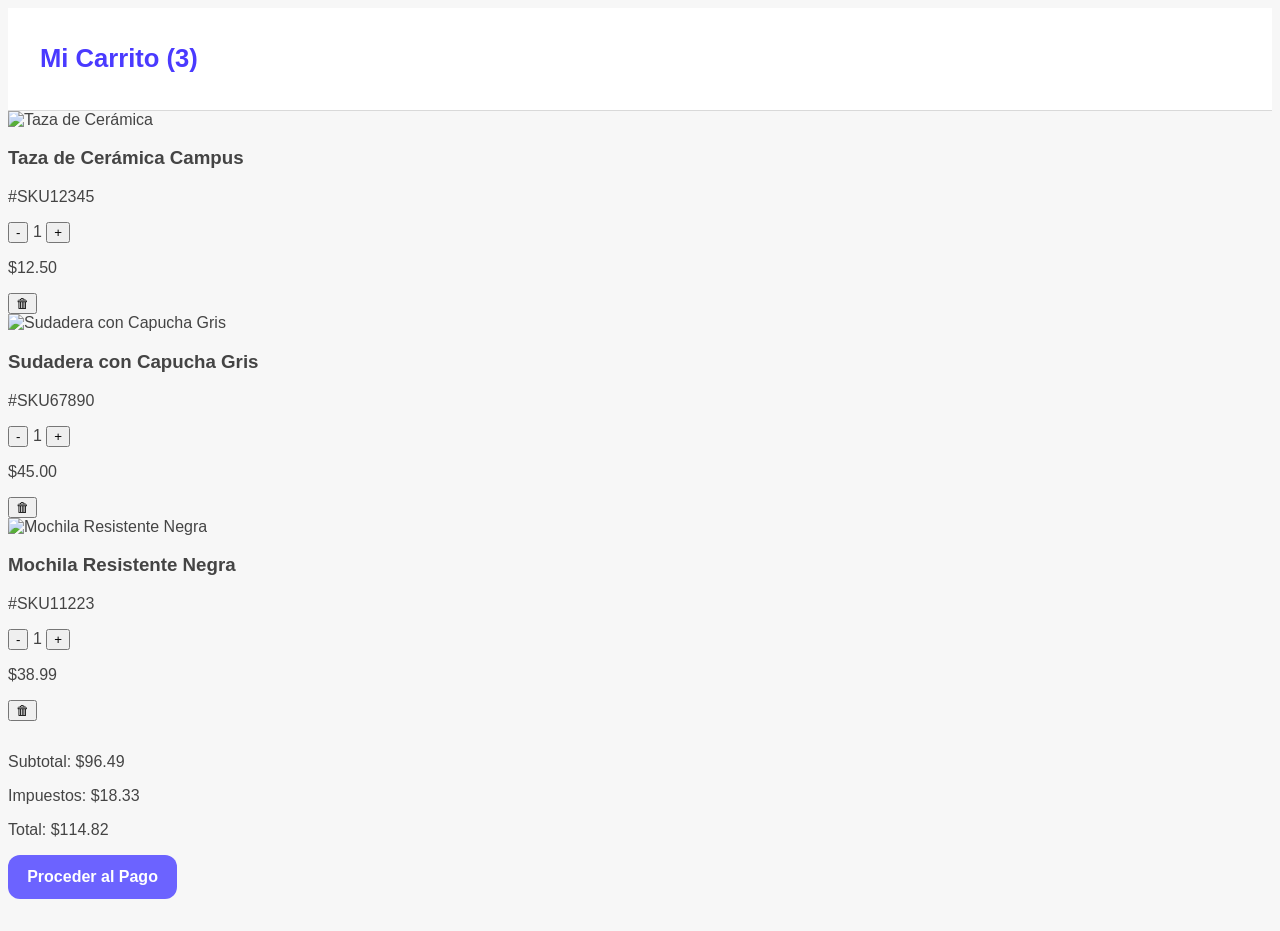
==== carrito.html @ 0c5b227f "feat: :sparkles: Añadí el carrito y el catalogo Añadí carrito y catalogo, hice algunos cambios en lo" ====
<!DOCTYPE html>
<html lang="es">
<head>
  <meta charset="UTF-8">
  <meta name="viewport" content="width=device-width, initial-scale=1.0">
  <title>CampusShop - Carrito</title>
  <link rel="stylesheet" href="css/base.css">
  <link rel="stylesheet" href="css/layout.css">
  <link rel="stylesheet" href="css/components.css">
  <link rel="stylesheet" href="css/responsive.css">
</head>
<body>

  <header class="header">
    <h1 class="logo">Mi Carrito (3)</h1>
  </header>

  <main>
    <section class="carrito-lista">

      <article class="carrito-item">
        <img src="img/prod-taza.png" alt="Taza de Cerámica">
        <div class="info">
          <h3>Taza de Cerámica Campus</h3>
          <p class="sku">#SKU12345</p>
          <div class="cantidad">
            <button>-</button>
            <span>1</span>
            <button>+</button>
          </div>
          <p class="subtotal">$12.50</p>
        </div>
        <button class="eliminar">🗑</button>
      </article>

      <article class="carrito-item">
        <img src="img/prod-sudadera.png" alt="Sudadera con Capucha Gris">
        <div class="info">
          <h3>Sudadera con Capucha Gris</h3>
          <p class="sku">#SKU67890</p>
          <div class="cantidad">
            <button>-</button>
            <span>1</span>
            <button>+</button>
          </div>
          <p class="subtotal">$45.00</p>
        </div>
        <button class="eliminar">🗑</button>
      </article>

      <article class="carrito-item">
        <img src="img/prod-mochila.png" alt="Mochila Resistente Negra">
        <div class="info">
          <h3>Mochila Resistente Negra</h3>
          <p class="sku">#SKU11223</p>
          <div class="cantidad">
            <button>-</button>
            <span>1</span>
            <button>+</button>
          </div>
          <p class="subtotal">$38.99</p>
        </div>
        <button class="eliminar">🗑</button>
      </article>

    </section>


    <section class="resumen">
      <p>Subtotal: <span>$96.49</span></p>
      <p>Impuestos: <span>$18.33</span></p>
      <p class="total">Total: <span>$114.82</span></p>
      <button class="btn pagar">Proceder al Pago</button>
    </section>
  </main>

</body>
</html>
---- css/base.css ----
:root {
    --violeta: #6C63FF;
    --violeta-oscuro: #4A3AFF;
    --azul-suave: #5A4FFF;
    --verde: #2ECC71;
    --gris-claro: #F7F7F7;
    --gris-medio: #D9D9D9;
    --gris-texto: #444;
    --blanco: #FFFFFF;
  }
  
  body {
    font-family: 'Inter', sans-serif;
    background: var(--gris-claro);
    color: var(--gris-texto);
  }
---- css/layout.css ----
.header{
  display: flex;
  justify-content: space-between;
  align-items: center;
  padding: 1rem;
  background: var(--blanco);
  border-bottom: 1px solid var(--gris-medio);
}

.header h1.logo{
  font-size: 1.4rem;
  font-weight: 700;
  color: var(--violeta-oscuro);
}

.icon-btn{
  background: none;
  border: none;
  cursor: pointer;
}

footer{
  text-align: center;
  padding: 1rem;
  background: var(--blanco);
  border-top: 1px solid var(--gris-medio);
  font-size: 0.9rem;
  color: var(--gris-texto);
}

section{
  margin-bottom: 2rem;
}

.cat-grid{
  display: flex;
  justify-content: space-between;
  gap: 1rem;
}

.prod-grid{
  display: grid;
  grid-template-columns: repeat(2, 1fr); 
  gap: 1rem;
  padding: 1rem;
}

.filters {
  display: flex;
  justify-content: space-around;
  padding: 1rem;
  gap: 0.5rem;
}

form {
  display: flex;
  flex-direction: column;
  padding: 1rem;
}
---- css/components.css ----
.btn{
    background: var(--violeta);
    color: var(--blanco);
    border: none;
    padding: 0.8rem 1.2rem;
    border-radius: 12px;
    font-size: 1rem;
    font-weight: 600;
    cursor: pointer;
    transition: background 0.3s;
}
  
.btn:hover{
    background: var(--violeta-oscuro);
}
  
.fav-btn{
    position: absolute;
    top: 10px;
    right: 10px;
    background: var(--blanco);
    border: none;
    border-radius: 50%;
    padding: 6px;
    font-size: 1rem;
    color: var(--violeta);
    cursor: pointer;
    box-shadow: 0 2px 6px rgba(0,0,0,0.1);
}
  
.prod-card{
    background: var(--blanco);
    border-radius: 14px;
    box-shadow: 0 4px 10px rgba(0,0,0,0.08);
    padding: 0.8rem;
    position: relative;
    text-align: center;
}
  
.prod-card img{
    width: 100%;
    height: 200px; 
    object-fit: cover; 
    border-radius: 12px;
}
  
.prod-card h3{
    font-size: 1rem;
    margin: 0.5rem 0;
}
  
.precio{
    font-weight: bold;
    color: var(--violeta-oscuro);
}
  

.tag{
    position: absolute;
    top: 10px;
    left: 10px;
    background: var(--violeta);
    color: var(--blanco);
    font-size: 0.7rem;
    padding: 3px 6px;
    border-radius: 6px;
}
  
.prod-card.oferta .tag{
    background: #FF4A4A;
}
  
  .prod-card.stock .tag {
    background: #FFA500;
}
  
.cat-card{
    background: var(--blanco);
    border-radius: 14px;
    box-shadow: 0 4px 10px rgba(0,0,0,0.08);
    padding: 1rem;
    text-align: center;
}
  
.cat-card img{
    width: 60px;
    height: 60px;
    object-fit: contain;
    margin-bottom: 0.5rem;
}
  
input, select{
    width: 100%;
    padding: 0.9rem;
    border-radius: 12px;
    border: 1px solid var(--gris-medio);
    font-size: 1rem;
    margin-bottom: 1rem;
}
  
label{
    font-size: 0.9rem;
    font-weight: 600;
    color: var(--gris-texto);
    margin-bottom: 0.3rem;
    display: block;
}
  
.avatar {
    width: 100px;
    height: 100px;
    border-radius: 50%;   
    object-fit: cover;
    border: 3px solid var(--violeta);
    margin: 0 auto;
    display: block;
}

.icon-btn img{
    width: 60px;
    height: 60px;
}
---- css/responsive.css ----
@media (min-width: 768px) {
  .header {
    padding: 1.2rem 2rem;
  }

  .cat-grid {
    gap: 1rem;
  }

  .prod-grid {
    grid-template-columns: repeat(3, 1fr);
  }

  input, select {
    max-width: 80%; 
    margin: 0 auto 1rem auto;
  }
}

@media (min-width: 1024px) {

  .header h1.logo {
    font-size: 1.6rem;
  }

  .prod-grid {
    grid-template-columns: repeat(4, 1fr);
  }

  .cat-grid {
    justify-content: center;
    gap: 2rem;
  }

  form {
    max-width: 600px;
    margin: 0 auto;
  }

  .prod-card img {
    height: 250px;
  }
}
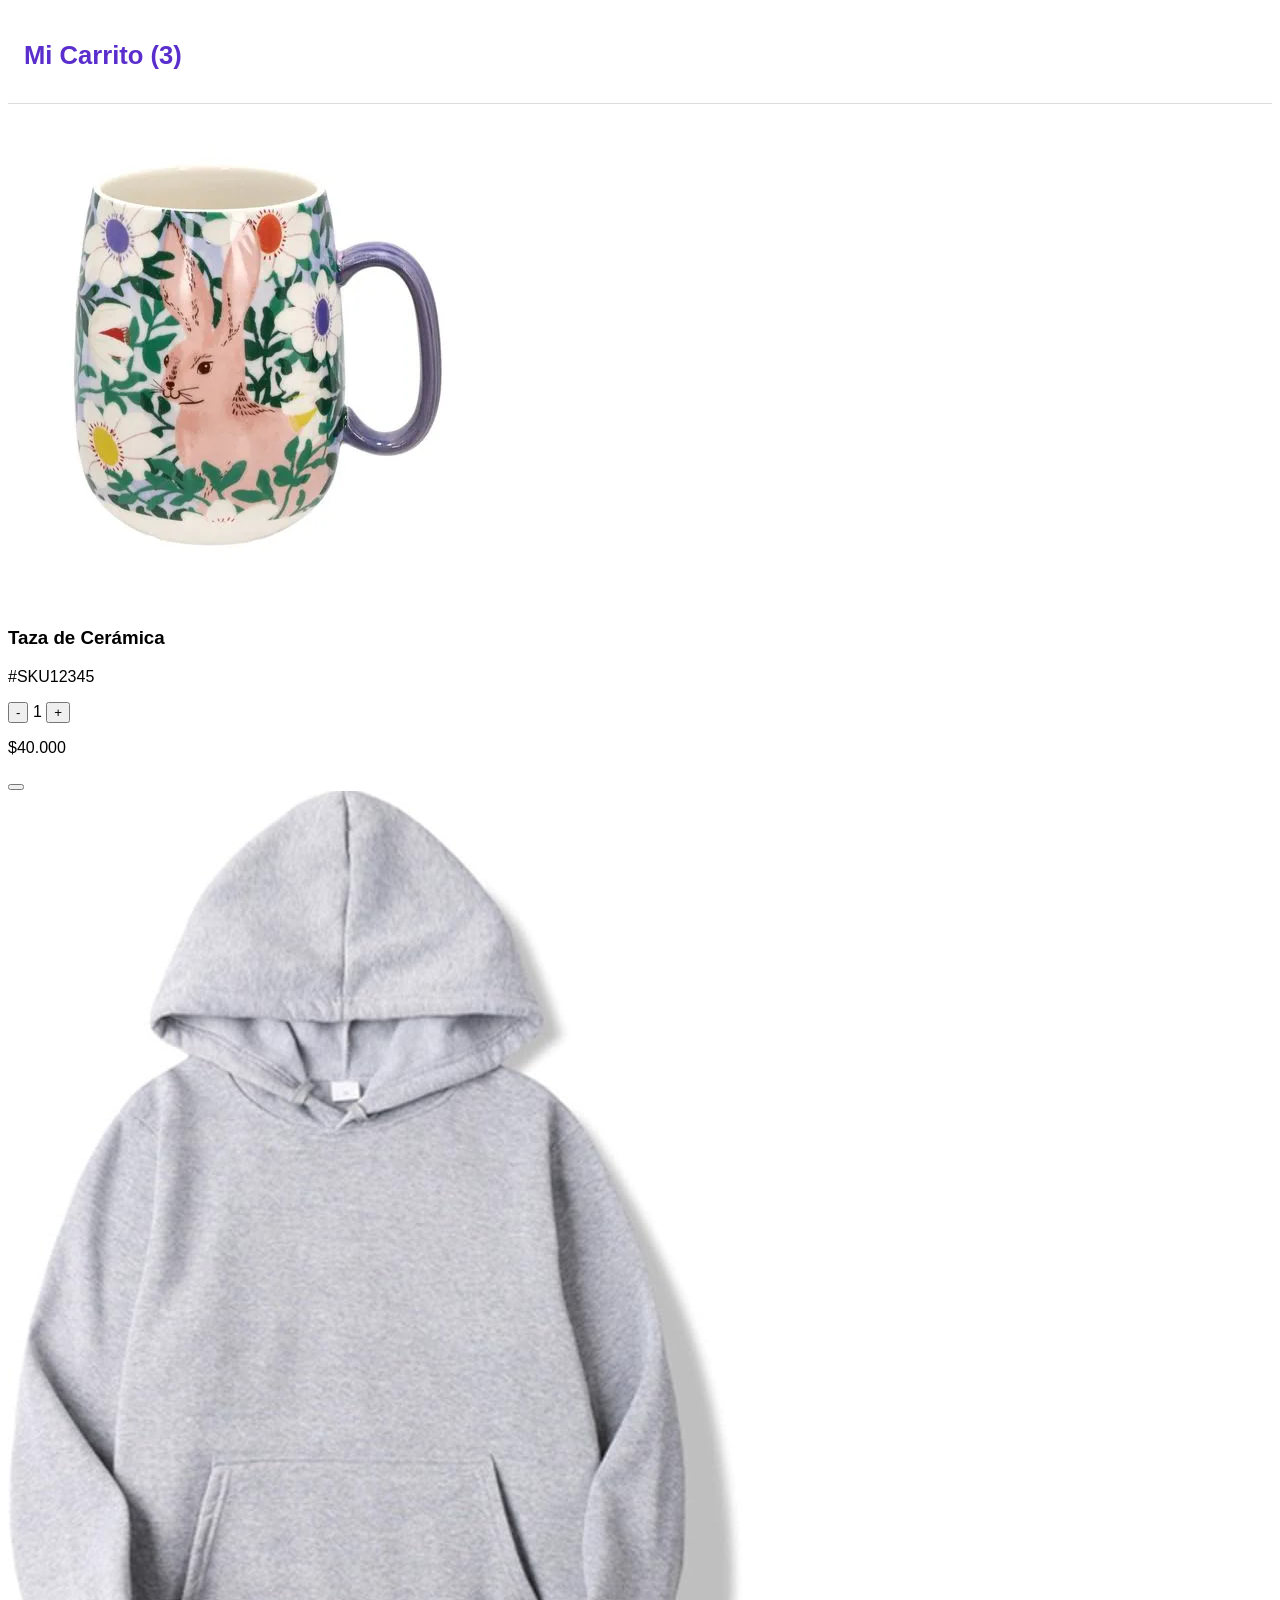
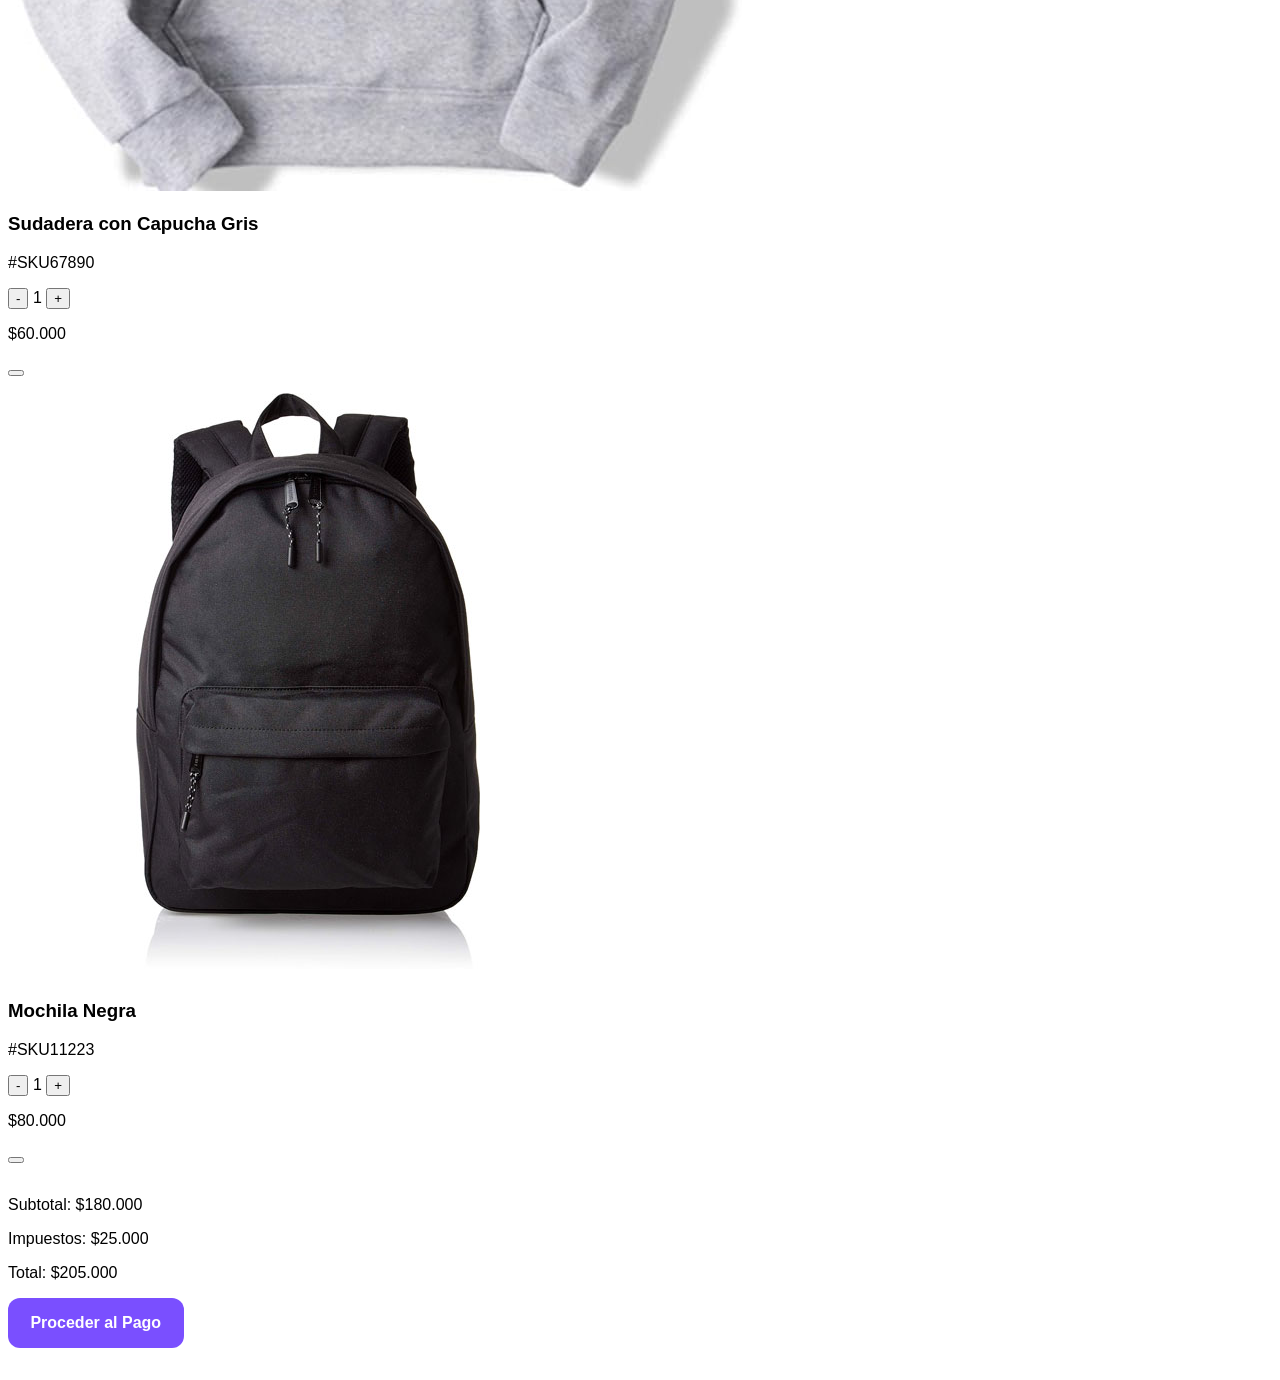
==== commit 194f2505: "feat: :zap: Añadí varias cosas" ====
--- a/carrito.html
+++ b/carrito.html
@@ -19,22 +19,22 @@
     <section class="carrito-lista">
 
       <article class="carrito-item">
-        <img src="img/prod-taza.png" alt="Taza de Cerámica">
+        <img src="img/taza.webp" alt="Taza de Cerámica">
         <div class="info">
-          <h3>Taza de Cerámica Campus</h3>
+          <h3>Taza de Cerámica</h3>
           <p class="sku">#SKU12345</p>
           <div class="cantidad">
             <button>-</button>
             <span>1</span>
             <button>+</button>
           </div>
-          <p class="subtotal">$12.50</p>
+          <p class="subtotal">$40.000</p>
         </div>
-        <button class="eliminar">🗑</button>
+        <button class="eliminar"></button>
       </article>
 
       <article class="carrito-item">
-        <img src="img/prod-sudadera.png" alt="Sudadera con Capucha Gris">
+        <img src="img/sudadera.jpg" alt="Sudadera con Capucha Gris">
         <div class="info">
           <h3>Sudadera con Capucha Gris</h3>
           <p class="sku">#SKU67890</p>
@@ -43,33 +43,33 @@
             <span>1</span>
             <button>+</button>
           </div>
-          <p class="subtotal">$45.00</p>
+          <p class="subtotal">$60.000</p>
         </div>
-        <button class="eliminar">🗑</button>
+        <button class="eliminar"></button>
       </article>
 
       <article class="carrito-item">
-        <img src="img/prod-mochila.png" alt="Mochila Resistente Negra">
+        <img src="img/mochila.jpg" alt="Mochila Negra">
         <div class="info">
-          <h3>Mochila Resistente Negra</h3>
+          <h3>Mochila Negra</h3>
           <p class="sku">#SKU11223</p>
           <div class="cantidad">
             <button>-</button>
             <span>1</span>
             <button>+</button>
           </div>
-          <p class="subtotal">$38.99</p>
+          <p class="subtotal">$80.000</p>
         </div>
-        <button class="eliminar">🗑</button>
+        <button class="eliminar"></button>
       </article>
 
     </section>
 
 
     <section class="resumen">
-      <p>Subtotal: <span>$96.49</span></p>
-      <p>Impuestos: <span>$18.33</span></p>
-      <p class="total">Total: <span>$114.82</span></p>
+      <p>Subtotal: <span>$180.000</span></p>
+      <p>Impuestos: <span>$25.000</span></p>
+      <p class="total">Total: <span>$205.000</span></p>
       <button class="btn pagar">Proceder al Pago</button>
     </section>
   </main>
--- a/css/base.css
+++ b/css/base.css
@@ -1,17 +1,13 @@
 :root {
-    --violeta: #6C63FF;
-    --violeta-oscuro: #4A3AFF;
-    --azul-suave: #5A4FFF;
-    --verde: #2ECC71;
-    --gris-claro: #F7F7F7;
-    --gris-medio: #D9D9D9;
-    --gris-texto: #444;
-    --blanco: #FFFFFF;
-  }
-  
-  body {
-    font-family: 'Inter', sans-serif;
-    background: var(--gris-claro);
-    color: var(--gris-texto);
-  }
+  --violeta: #7A4FFF;
+  --violeta-oscuro: #5A2ECC;   
+  --azul: #4A90E2;             
+  --azul-oscuro: #2C5AA0;      
+  --blanco: #FFFFFF;
+  --gris-medio: #DDDDDD;
+  --gris-texto: #555555;
+  --verde: #2ECC71;
+  font-family: 'Segoe UI', sans-serif;
+}
+
   
--- a/css/components.css
+++ b/css/components.css
@@ -12,7 +12,7 @@
   
 .btn:hover{
     background: var(--violeta-oscuro);
-}
+  }
   
 .fav-btn{
     position: absolute;
@@ -27,7 +27,7 @@
     cursor: pointer;
     box-shadow: 0 2px 6px rgba(0,0,0,0.1);
 }
-  
+
 .prod-card{
     background: var(--blanco);
     border-radius: 14px;
@@ -39,8 +39,8 @@
   
 .prod-card img{
     width: 100%;
-    height: 200px; 
-    object-fit: cover; 
+    height: 200px;
+    object-fit: cover;
     border-radius: 12px;
 }
   
@@ -53,7 +53,6 @@
     font-weight: bold;
     color: var(--violeta-oscuro);
 }
-  
 
 .tag{
     position: absolute;
@@ -72,9 +71,9 @@
   
   .prod-card.stock .tag {
     background: #FFA500;
-}
+  }
   
-.cat-card{
+.cat-card {
     background: var(--blanco);
     border-radius: 14px;
     box-shadow: 0 4px 10px rgba(0,0,0,0.08);
@@ -106,16 +105,47 @@
     display: block;
 }
   
-.avatar {
+.avatar{
     width: 100px;
     height: 100px;
-    border-radius: 50%;   
+    border-radius: 50%;
     object-fit: cover;
     border: 3px solid var(--violeta);
     margin: 0 auto;
     display: block;
 }
-
+  
+.btn-secundario{
+    background: var(--azul);
+    color: var(--blanco);
+    border-radius: 12px;
+    padding: 0.8rem;
+}
+  
+.btn-secundario:hover{
+    background: var(--violeta-oscuro);
+}
+  
+.nav-btn.active{
+    color: var(--azul-oscuro);
+    font-weight: bold;
+}
+  
+.estado.entregado{
+    background: var(--azul); 
+    color: var(--blanco);
+}
+  
+.estado.en-proceso{
+    background: var(--violeta); 
+    color: var(--blanco);
+}
+  
+.estado.cancelado{
+    background: #FF4A4A; 
+    color: var(--blanco);
+  }
+  
 .icon-btn img{
     width: 60px;
     height: 60px;
--- a/css/responsive.css
+++ b/css/responsive.css
@@ -1,23 +1,46 @@
 @media (min-width: 768px) {
-  .header {
-    padding: 1.2rem 2rem;
-  }
 
-  .cat-grid {
-    gap: 1rem;
-  }
+    .cat-grid {
+      gap: 1rem;
+    }
+  
+    .prod-grid {
+      grid-template-columns: repeat(3, 1fr);
+    }
+  
+    input, select {
+      max-width: 80%;   
+      margin: 0 auto 1rem auto;
+    }
 
-  .prod-grid {
-    grid-template-columns: repeat(3, 1fr);
-  }
+    footer {
+    background: var(--violeta);
+    color: var(--blanco);
+    }
 
-  input, select {
-    max-width: 80%; 
-    margin: 0 auto 1rem auto;
+    .btn {
+    padding: 1rem 1.4rem;
+    }
+    .btn:hover {
+    background: var(--azul);
+  
   }
 }
 
 @media (min-width: 1024px) {
+
+  .nav-btn.active {
+    color: var(--violeta-oscuro);
+    border-bottom: 2px solid var(--violeta);
+  }
+
+  .prod-card, .cat-card, .pedido-card {
+    border: 2px solid var(--violeta);
+  }
+
+  .prod-card:hover, .cat-card:hover, .pedido-card:hover {
+    box-shadow: 0 6px 12px rgba(74, 144, 226, 0.3);
+  }
 
   .header h1.logo {
     font-size: 1.6rem;
